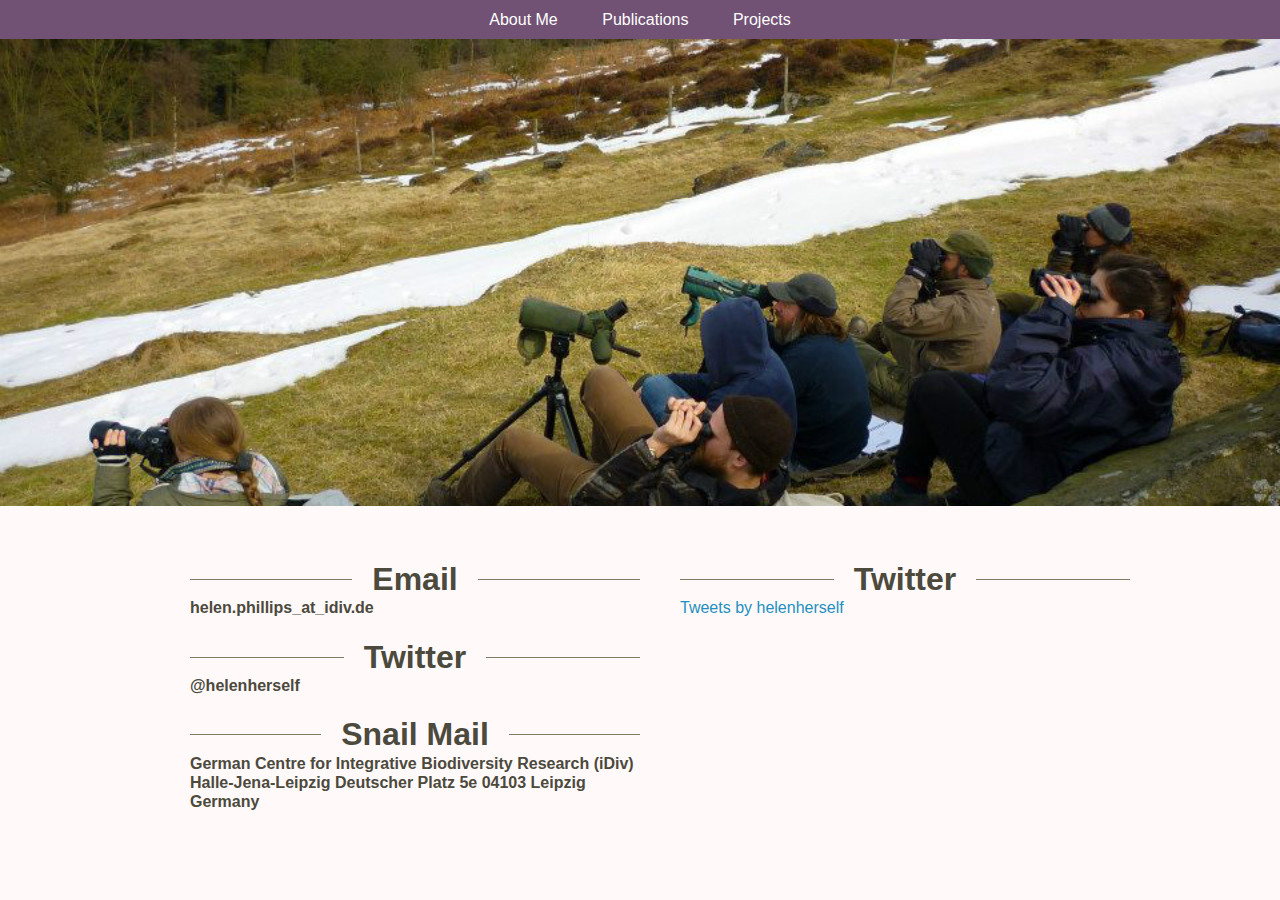
==== contact.html @ e523db90 "Adding a contact me page" ====
<!doctype html>
<html lang="en-GB">
<head>
    <meta charset="utf-8">
    <title>Helen Phillips</title>
    <meta name="viewport" content="width=device-width,initial-scale=1">
    
    <!-- CSS -->
    <link href="css/reset.css" rel="stylesheet" type="text/css" media="screen" />
    <link href="css/grid.css" rel="stylesheet" type="text/css" media="screen" />
    <link href="css/styles.css" rel="stylesheet" type="text/css" media="screen" />
</head>
<body>    
    <div class="grid grid--full">
        <div class="grid__item">
            <nav class="nav nav--main">
                <ul>
                    <li><a href="http://helenphillips.github.io/index.html"> About Me</a></li>
                    <li><a href="https://scholar.google.co.uk/citations?user=-TL1SHgAAAAJ&hl=en">Publications</a></li>
                    <li><a href="https://github.com/helenphillips">Projects</a></li>
                    
                </ul>
            </nav>
        </div>
    </div> 
    
    <div class="grid grid--full">
        <div class="grid__item">
            <div class="banner">
                <img src="images/banner.jpg" alt="" />
            </div>
        </div>
    </div>

    <div class="content">
     


            <div class="grid__item grid__item--one-half"> 
                <div class="item-box"> 
                    <h1 class="item-box__heading"><span>Email</span></h1>

                    <p><b>helen.phillips_at_idiv.de</b></p>
                 
                 <h1 class="item-box__heading"><span>Twitter</span></h1>

                    <p><b>@helenherself</b></p>

                    <h1 class="item-box__heading"><span>Snail Mail</span></h1>

                    <p><b>German Centre for Integrative Biodiversity Research (iDiv) Halle-Jena-Leipzig
Deutscher Platz 5e
04103 Leipzig
Germany</b></p>
                </div>
            </div>

            <div class="grid__item grid__item--one-half"> 
                <div class="item-box"> 
                    <h1 class="item-box__heading"><span>Twitter</span></h1>

<a class="twitter-timeline" data-height="600" href="https://twitter.com/helenherself?ref_src=twsrc%5Etfw">Tweets by helenherself</a> <script async src="https://platform.twitter.com/widgets.js" charset="utf-8"></script>
                    
            </div>
        </div>

</body>
</html>
---- css/grid.css ----
.grid {
    width: 100%;
    margin-left: -40px;

    position: relative;
}

.grid__item {
    width: 100%;
    min-height: 1px;
    padding-left: 40px;
    float: left;
}

.grid__item--one-half {
    width: 50%;
}

.grid:after {
    height: 0;
    display: block;
    content: "";
    visibility: hidden;
    clear: both;
}

.grid--full {
    margin-left: 0;
}

.grid--full .grid__item {
    padding-left: 0;
}
---- css/styles.css ----
/*----------------------------------------------------------------------------------------------------------------*\
    COLOURS - I like to add the colours here to refer back to, to keep them consistent throughout the site
    
    PURPLE:
    #715274
    
    OFF-WHITE:
    #FFF9F9
    
    DARK-BROWN:
    #4C493D

    LIGHT-BROWN:
    #817A68

    GREEN:
    #8CBCAF
    
\*----------------------------------------------------------------------------------------------------------------*/
/*----------------------------------------------------------------------------------------------------------------*\
    DEFAULT TEXT
\*----------------------------------------------------------------------------------------------------------------*/
body {  
    color: #4C493D;
    font-family: Arial, sans-serif;
    font-size: 1em;
    line-height: 1.2em;

    background-color: #FFF9F9;
}

h1, h2, h3, h4, h5, h6,
.h1, .h2, .h3, .h4, .h5, .h6 {
    color: #4C493D;
    font-family: Arial, sans-serif;
    font-weight: bold;
    line-height: 1.2em;
}

h1, .h1 {
    font-size: 2em;
}

h2, .h2 {
    font-size: 1.5em;
}

h3, .h3 {
    font-size: 1.25em;
}

h4, .h4 {
    font-size: 1.125em;
}

h5, .h5,
h6, .h6 {
    font-size: 1em;
}

p{
    margin-bottom: 20px;
}

a {
    color: #2290BF;
    text-decoration: none;
    
    -webkit-transition: all 0.2s ease-in;  
    -moz-transition: all 0.2s ease-in;  
    -ms-transition: all 0.2s ease-in;  
    -o-transition: all 0.2s ease-in;  
    transition: all 0.2s ease-in; 
}

a:hover {
    color: #49B1DE;
}





/*----------------------------------------------------------------------------------------------------------------*\
    BUTTONS
\*----------------------------------------------------------------------------------------------------------------*/
.button {
    padding: 5px 10px;
    border: 1px solid #077BA8;
    display: inline-block;

    background: #2290BF;

    font-size: 1em;
    line-height: 1em;
    color: #fff;

    -webkit-transition: all 0.2s ease-in;  
    -moz-transition: all 0.2s ease-in;  
    -ms-transition: all 0.2s ease-in;  
    -o-transition: all 0.2s ease-in;  
    transition: all 0.2s ease-in;
}

.button:hover {
    background: #49B1DE;
    
    color: #fff;
}





/*----------------------------------------------------------------------------------------------------------------*\
    PAGE CONTAINERS
\*----------------------------------------------------------------------------------------------------------------*/
.content {
    max-width: 980px;
    margin: 0 auto;
}





/*----------------------------------------------------------------------------------------------------------------*\
    BANNERS
\*----------------------------------------------------------------------------------------------------------------*/
.banner {
    margin-bottom: 50px;
}






/*----------------------------------------------------------------------------------------------------------------*\
    NAV
\*----------------------------------------------------------------------------------------------------------------*/
.nav {
	background-color: #715274;
}

.nav ul {
    list-style: none;
    
    text-align: center;
}

.nav li {
    display: inline-block;
}

.nav a {
    padding: 10px 20px;
    display: block;

    color: white;
    text-decoration: none;
}

.nav a:hover {
    background-color: #815E85;
}




/*----------------------------------------------------------------------------------------------------------------*\
    ITEM BOX
\*----------------------------------------------------------------------------------------------------------------*/
.item-box {
    margin-bottom: 50px;
}

.item-box--small {
    max-width: 60%;
    margin-left: auto;
    margin-right: auto;
}

.item-box__heading {
    text-align: center;

    position: relative;
}

.item-box__heading span {
    padding: 0 20px;
    display: inline-block;

    background-color: #FFF9F9;

    position: relative;
    z-index: 1;
}

.item-box__heading:after {
    content: "";

    width: 100%;
    border-top: 1px solid #817A68;

    position: absolute;
    top: 50%;
    left: 0;
}
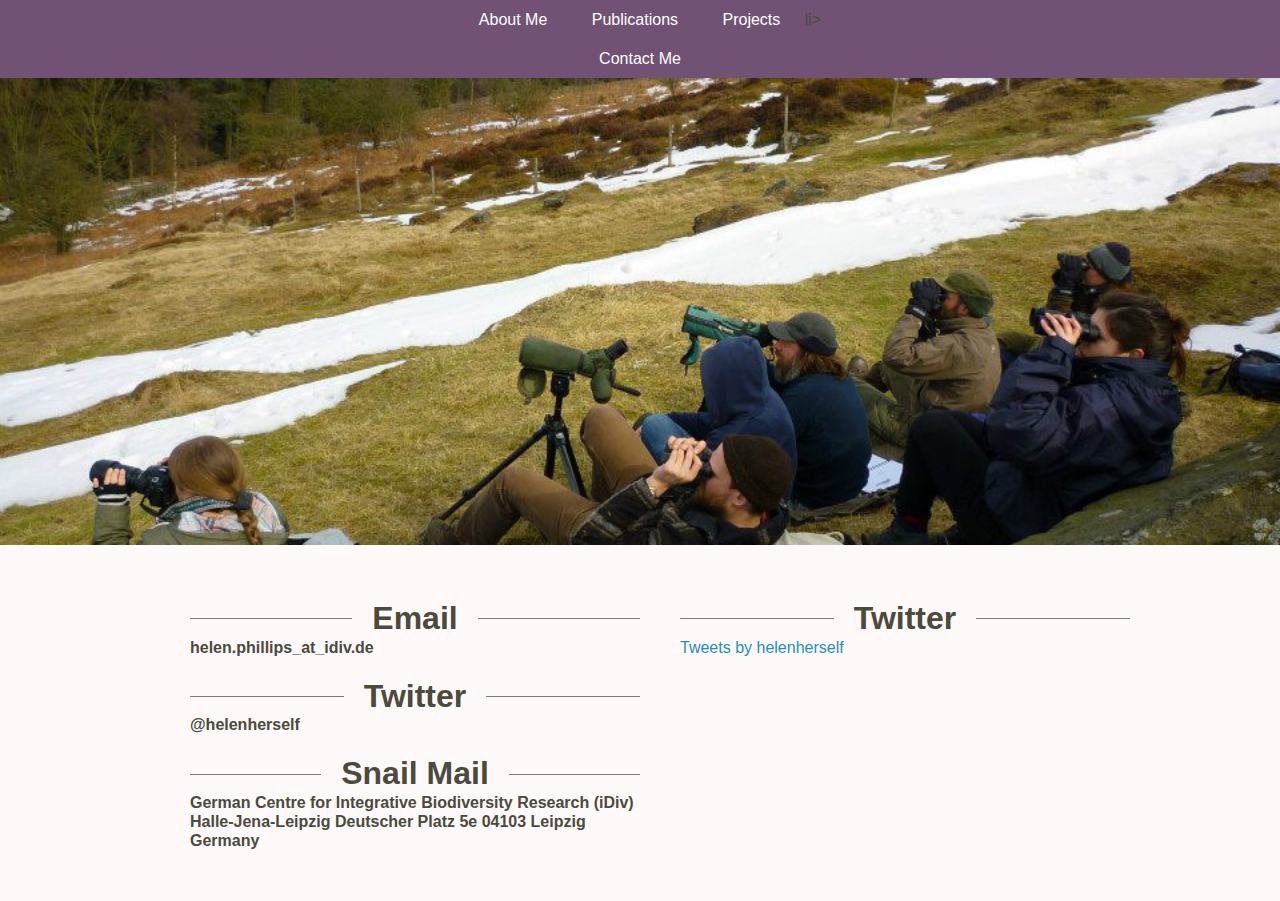
==== commit 03886d0f: "Updating banner at top" ====
--- a/contact.html
+++ b/contact.html
@@ -18,7 +18,8 @@
                     <li><a href="http://helenphillips.github.io/index.html"> About Me</a></li>
                     <li><a href="https://scholar.google.co.uk/citations?user=-TL1SHgAAAAJ&hl=en">Publications</a></li>
                     <li><a href="https://github.com/helenphillips">Projects</a></li>
-                    
+                    li><a href="/">Contact Me</a></li>
+
                 </ul>
             </nav>
         </div>
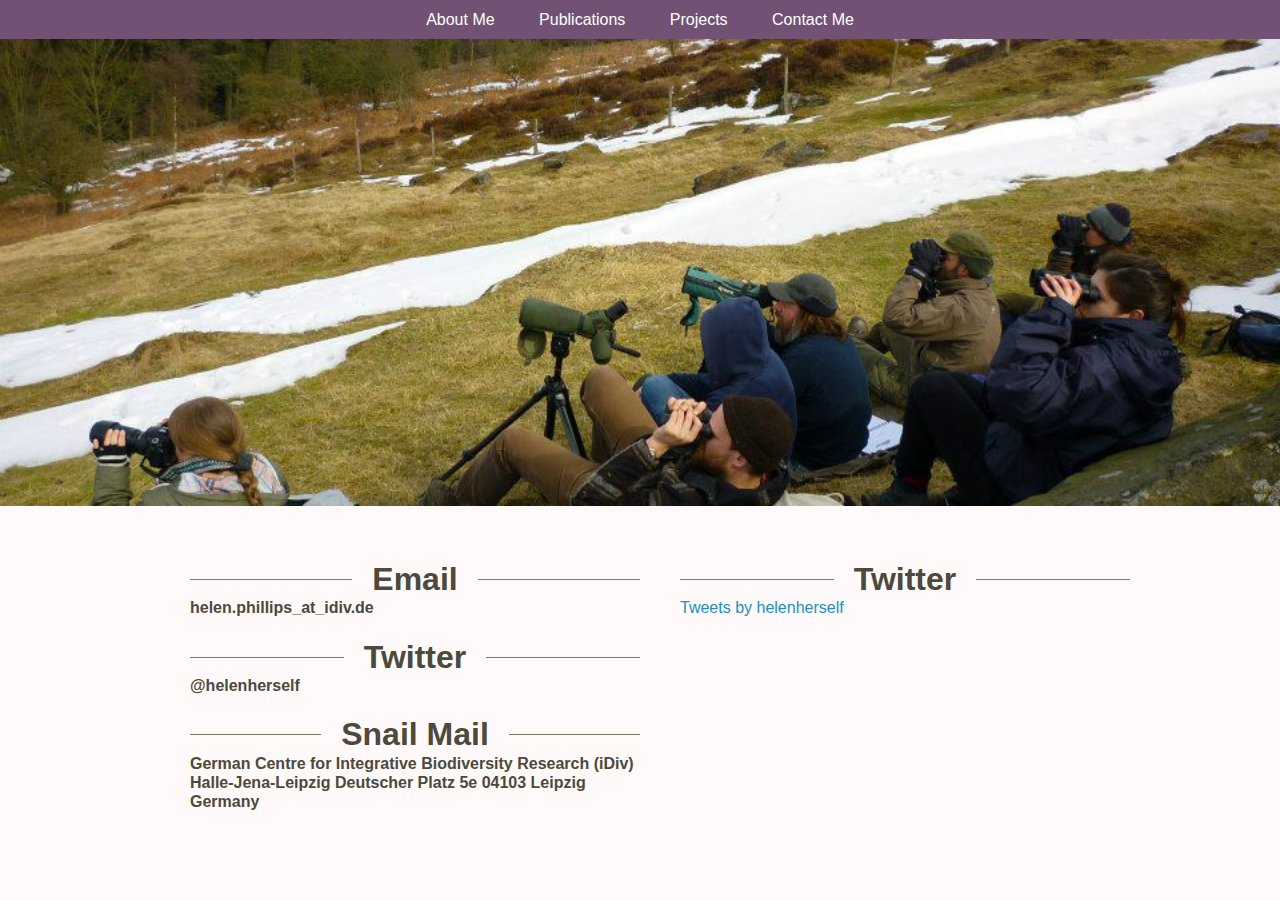
==== commit 816fbf10: "Missing bracket" ====
--- a/contact.html
+++ b/contact.html
@@ -18,7 +18,7 @@
                     <li><a href="http://helenphillips.github.io/index.html"> About Me</a></li>
                     <li><a href="https://scholar.google.co.uk/citations?user=-TL1SHgAAAAJ&hl=en">Publications</a></li>
                     <li><a href="https://github.com/helenphillips">Projects</a></li>
-                    li><a href="/">Contact Me</a></li>
+                    <li><a href="/">Contact Me</a></li>
 
                 </ul>
             </nav>
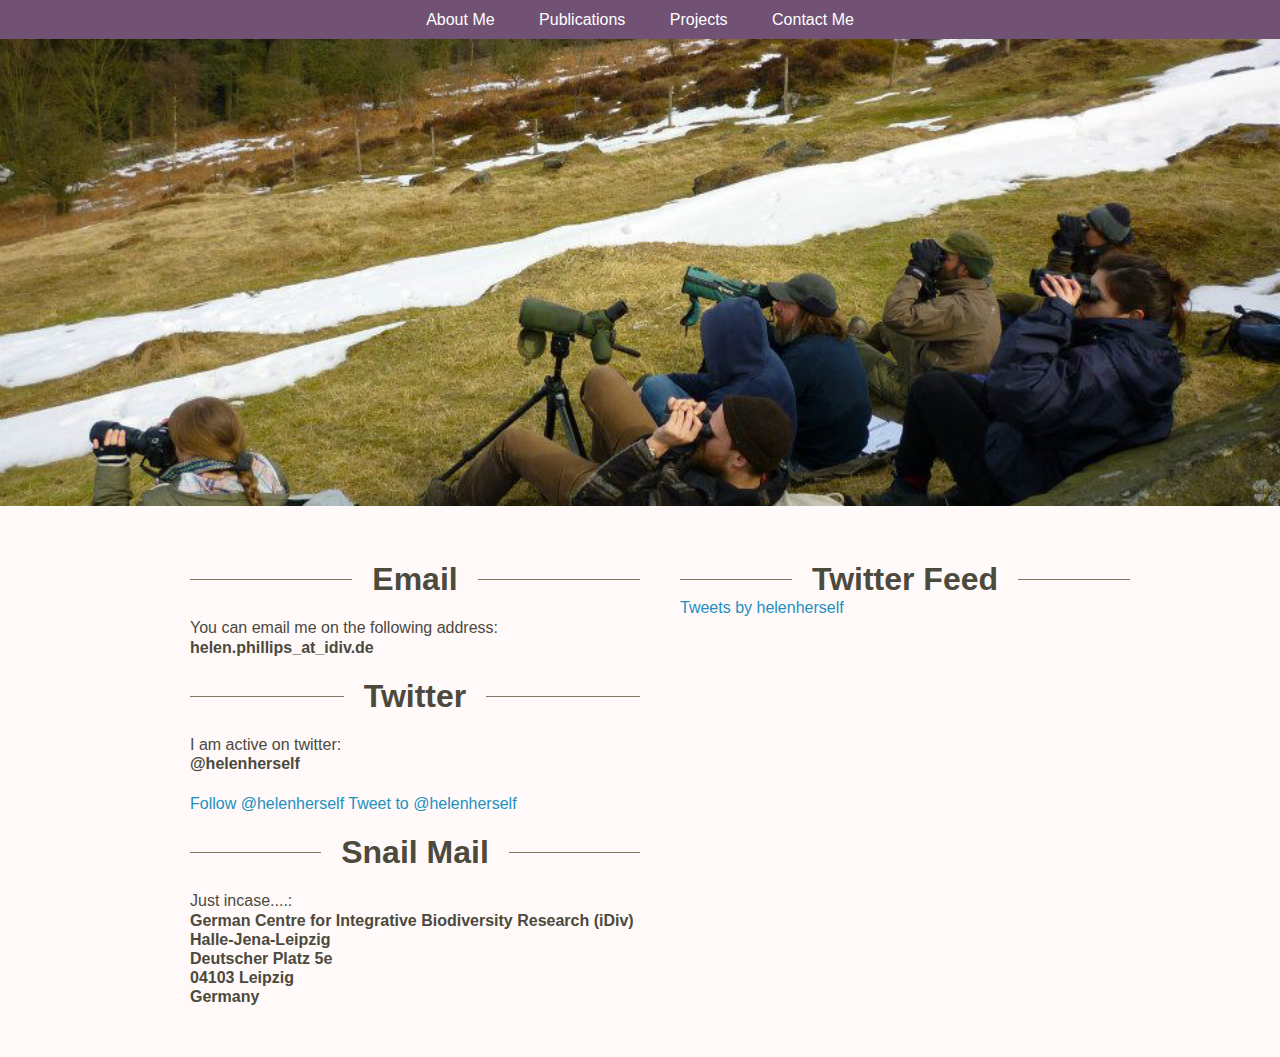
==== commit a8ebd0ed: "Updating all contact info and making it nicer" ====
--- a/contact.html
+++ b/contact.html
@@ -40,25 +40,36 @@
             <div class="grid__item grid__item--one-half"> 
                 <div class="item-box"> 
                     <h1 class="item-box__heading"><span>Email</span></h1>
+                    <p></p>
+                    You can email me on the following address:
+                    <p><b>helen.phillips_at_idiv.de</b></p>
+<p></p>
+<p></p>                 
+                 <h1 class="item-box__heading"><span>Twitter</span></h1>
+                    <p></p>
+                    I am active on twitter:
+                    <p><b>@helenherself</b></p>
+                    <p></p>
 
-                    <p><b>helen.phillips_at_idiv.de</b></p>
-                 
-                 <h1 class="item-box__heading"><span>Twitter</span></h1>
+                    <a href="https://twitter.com/helenherself?ref_src=twsrc%5Etfw" class="twitter-follow-button" data-size="large" data-show-count="false">Follow @helenherself</a><script async src="https://platform.twitter.com/widgets.js" charset="utf-8"></script>
 
-                    <p><b>@helenherself</b></p>
 
+                    <a href="https://twitter.com/intent/tweet?screen_name=helenherself&ref_src=twsrc%5Etfw" class="twitter-mention-button" data-size="large" data-show-count="false">Tweet to @helenherself</a><script async src="https://platform.twitter.com/widgets.js" charset="utf-8"></script>
+<p></p>
+<p></p>
                     <h1 class="item-box__heading"><span>Snail Mail</span></h1>
-
-                    <p><b>German Centre for Integrative Biodiversity Research (iDiv) Halle-Jena-Leipzig
-Deutscher Platz 5e
-04103 Leipzig
-Germany</b></p>
+                    <p></p>
+                    Just incase....:
+                    <p><b>German Centre for Integrative Biodiversity Research (iDiv) Halle-Jena-Leipzig <br>
+                        Deutscher Platz 5e<br>
+                        04103 Leipzig<br>
+                        Germany</b></p>
                 </div>
             </div>
 
             <div class="grid__item grid__item--one-half"> 
                 <div class="item-box"> 
-                    <h1 class="item-box__heading"><span>Twitter</span></h1>
+                    <h1 class="item-box__heading"><span>Twitter Feed</span></h1>
 
 <a class="twitter-timeline" data-height="600" href="https://twitter.com/helenherself?ref_src=twsrc%5Etfw">Tweets by helenherself</a> <script async src="https://platform.twitter.com/widgets.js" charset="utf-8"></script>
                     
